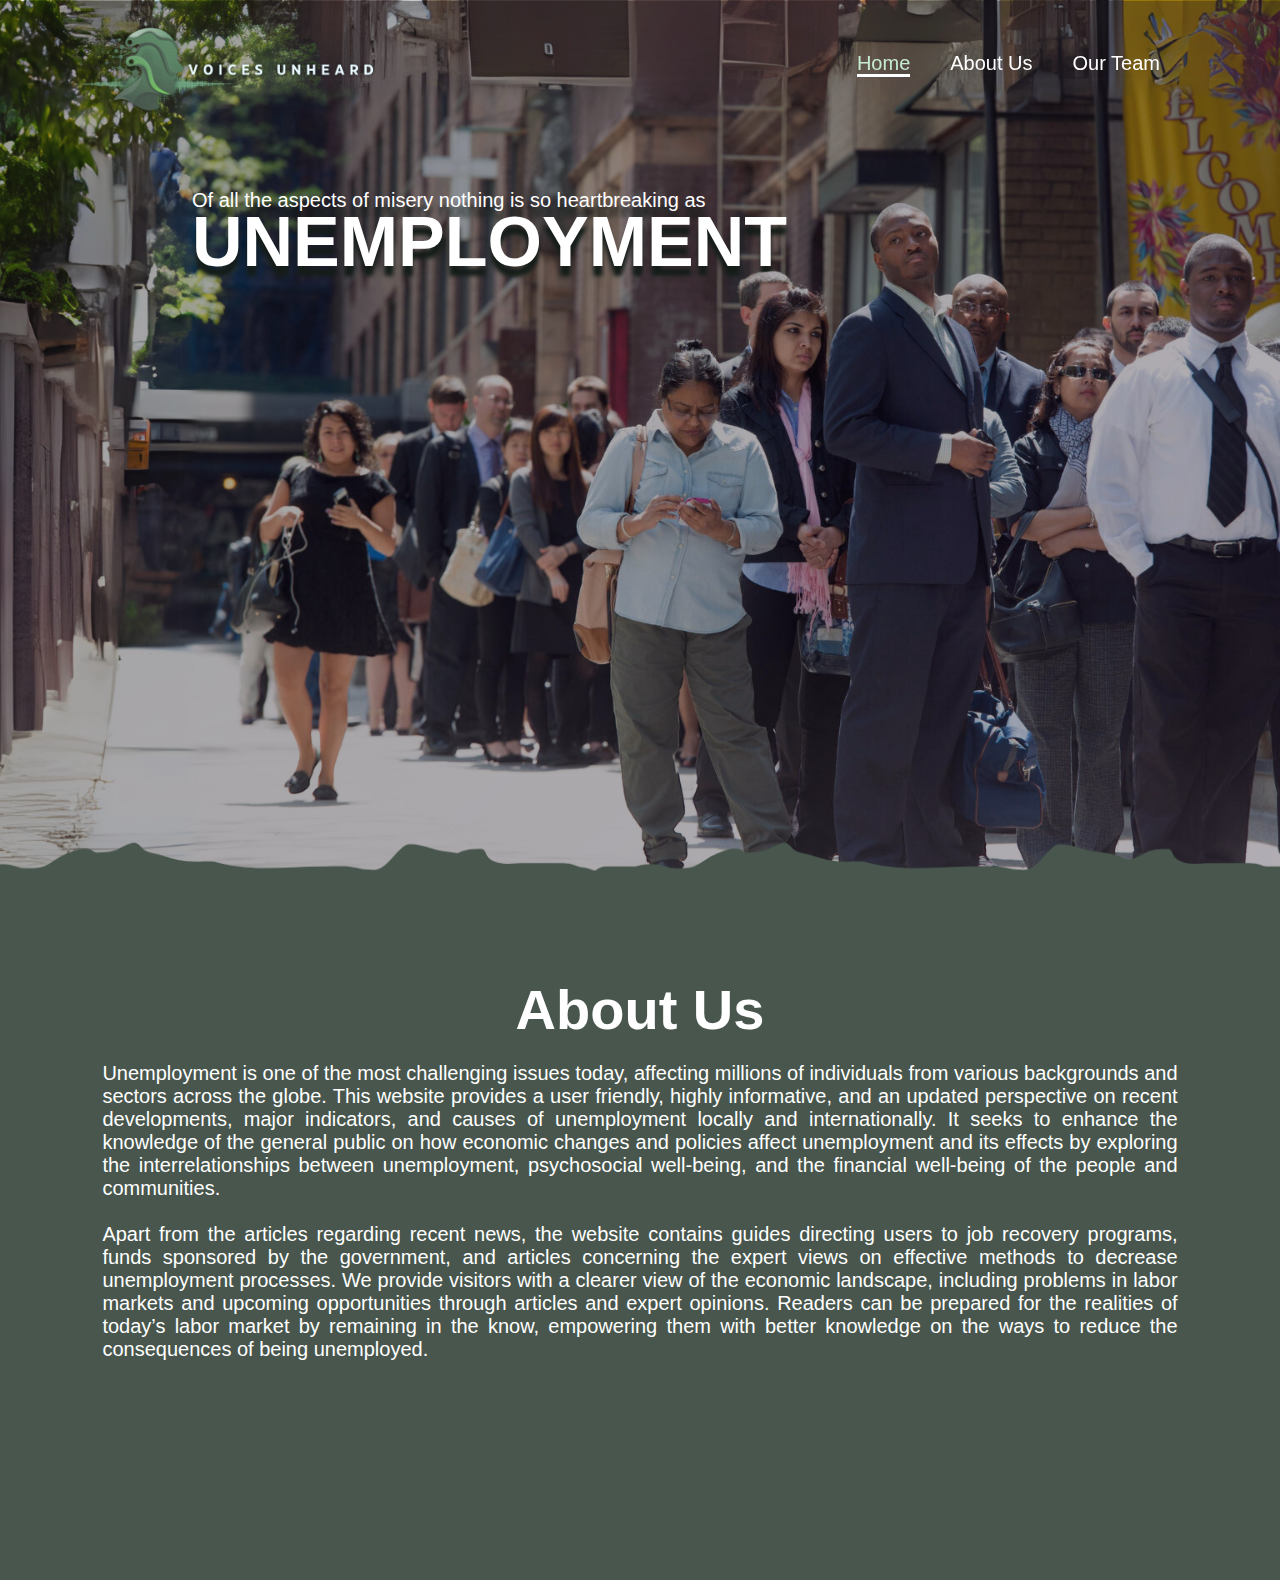
==== index.html @ 2bd2f0c0 "Add files via upload" ====
<!DOCTYPE html>
    <html>
        <head>
			<meta charset="UTF-8">
            <title>Voices Unheard</title>
            <link rel="stylesheet" type="text/css" href="style.css">
        </head>
        <body>
            <div class="container">
                <header class="header">
                    <a href="#">
                        <img class="logo" src="images/logo.png">
                    </a>
                    <nav class="navbar">
                        <ul>
                            <li><a class="active" href="#">Home</a></li>
                            <li><a href="#about">About Us</a></li>
                            <li><a href="#">Our Team</a></li>
                        </ul>
                    </nav>
                </header>
    
                <section class="home">
                    <img id="background" src="images/bg.png">
                    <img id="people" src="images/people.png">
                    <img id="overlay" src="images/overlay.png">
                    <p id="title-1">Of all the aspects of misery nothing is so 
                        heartbreaking as </p> <!-- by James Addams -->
                    <h1 id="title-2">UNEMPLOYMENT</h1>
                    
                    <img id="divider-1" src="images/divider.png">
                </section>
    
                <section id="about">
                    <div class="overview-text">
                        <h2>About Us</h2>
                            <div class="description">
                                <p>Unemployment is one of the most challenging issues today, affecting millions of individuals from various backgrounds 
                                    and sectors across the globe. This website provides a user friendly, highly informative, and an updated perspective 
                                    on recent developments, major indicators, and causes of unemployment locally and internationally. It seeks to enhance 
                                    the knowledge of the general public on how economic changes and policies affect unemployment and its effects by 
                                    exploring the interrelationships between unemployment, psychosocial well-being, and the financial well-being of the 
                                    people and communities.
                                    <br><br>
                                    Apart from the articles regarding recent news, the website contains guides directing users to job recovery programs, 
                                    funds sponsored by the government, and articles concerning the expert views on effective methods to decrease 
                                    unemployment processes. We provide visitors with a clearer view of the economic landscape, including problems in 
                                    labor markets and upcoming opportunities through articles and expert opinions. Readers can be prepared for the 
                                    realities of today’s labor market by remaining in the know, empowering them with better knowledge on the ways to 
                                    reduce the consequences of being unemployed.
                                </p>
                            </div>
                    </div>
                </section>
            </div>
        </body>
    </html>
---- style.css ----
*{
	margin: 0;
	padding: 0;
	box-sizing: border-box;
	font-family: "Poppins", sans-serif;
	scroll-behavior: smooth;

}

body{
	color:white;
	min-height: 100vh;
	background: #48564D;
}

/* HEADER + NAV*/
	.header{
		position: fixed;
		width: 100%;
		height: 13%;
		top: 0;
		left: 0;
		padding: 10px 120px 0px 70px;
		justify-content: space-between;
		display: flex;
		align-items: center;
		z-index:100;
	}
	
	.logo{
		padding: 25px 0px 0px 0px;
		float: left;
		height: 180px;
	}
	
	.navbar li{
		float: left;
		text-decoration: none;
		list-style-type: none;;
	}

	.navbar a{
		position: relative;
		margin-left: 40px;
		text-decoration: none;
		font-weight: 500;
		font-size: 20px;
		color:white;
	}
	
	.navbar a::before{
		content: '';
		position: absolute;
		top: 100%;
		width:0;
		height:3px;
		background: white;
		transition: .3s;
	}
	
	.navbar a:hover::before, a.active::before{
		width:100%;
	}
	
	.navbar a:hover, a.active, .navbar a:active{
		color: #c6ebd3
;
	}
	.home{
		position: relative;
		display: flex;
		justify-content: center;
		align-items: center;
	}

	section{
		min-height: 100vh;
	}

	section img{
		position: absolute;
		object-fit: cover;
		width: 100%;
		height: 100%;
		left: 0;
	}

	#people{
		z-index: 11;
	}

	#divider-1{
		z-index: 12;
		width:100%;
		top: 90.5%;
		height: 85%;

	}

	#title-1, #title-2{
		position: absolute;
		color: white;
		font-size: 20px;;
		animation: title linear;
		animation-timeline: scroll();
		left: 15%;
		top: 21%;
		z-index: 10;
		padding-right: 15%;
		text-shadow: 0 10px 4px rgb(21, 29, 25);
	}

	#title-2
	{
		font-size: 70px;;
		margin-top: 13px;
	}

	@keyframes title{
		to{
			transform: translateY(300px);
		}
	}

	#about{
		z-index: 13;
		position: relative;
		padding: 6% 8%;
		background: #48564D;
		min-height: auto;
	}

	#about h2{
		font-size: 3.5rem;
		text-align: center;
	}

	#about p{
		margin-top: 20px;
		text-align: justify;
		font-size: 20px;
		/* font-family: sans-serif; */
	}

	.button{
		background:#48564D;
		color:ghostwhite;
		border-radius: 25px;
		text-decoration: none;
		padding: .5rem 1rem;
		border: 2px solid #48564D;
		transition: all .3s ease;
		font-weight: 500;
	}

	.button:hover{
		background:#c6ebd3;
		color:#48564D;
		box-shadow: 4px 7px 4px rgb(21, 29, 25);
	}
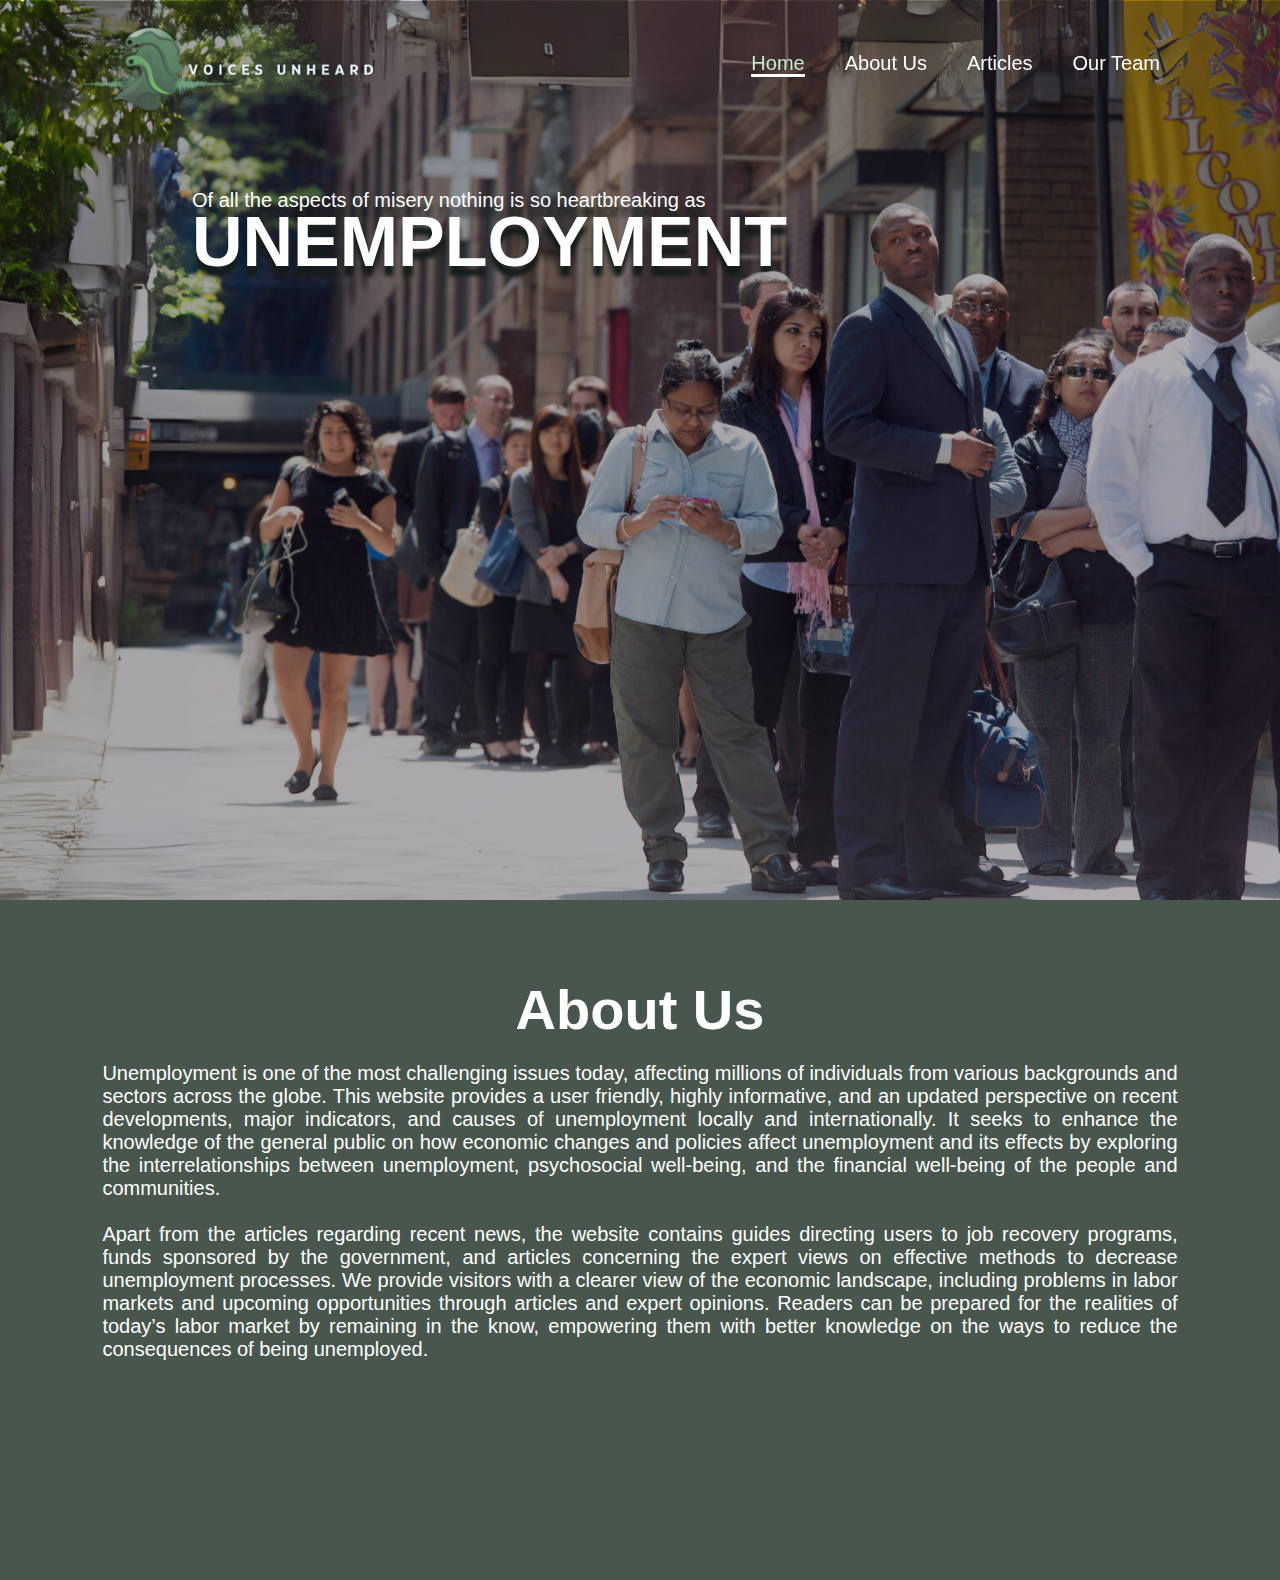
==== commit 5af8efe6: "Update index.html" ====
--- a/index.html
+++ b/index.html
@@ -2,11 +2,11 @@
     <html>
         <head>
 			<meta charset="UTF-8">
+            <meta name="viewport" content="width=device-width, initial-scale=1.0">
             <title>Voices Unheard</title>
             <link rel="stylesheet" type="text/css" href="style.css">
         </head>
         <body>
-            <div class="container">
                 <header class="header">
                     <a href="#">
                         <img class="logo" src="images/logo.png">
@@ -15,6 +15,7 @@
                         <ul>
                             <li><a class="active" href="#">Home</a></li>
                             <li><a href="#about">About Us</a></li>
+                            <li><a href="articles.html">Articles</a></li>
                             <li><a href="#">Our Team</a></li>
                         </ul>
                     </nav>
@@ -52,6 +53,5 @@
                             </div>
                     </div>
                 </section>
-            </div>
         </body>
     </html>
--- a/style.css
+++ b/style.css
@@ -62,10 +62,18 @@
 		width:100%;
 	}
 	
-	.navbar a:hover, a.active, .navbar a:active{
-		color: #c6ebd3
-;
+	.navbar a:hover, a.active{
+		color: #c6ebd3;
 	}
+
+	.navbar a:active{
+		background: white;
+		border-radius: 3px;
+		color: #48564D;
+		width: 20px;
+		height: 10px;
+	}
+
 	.home{
 		position: relative;
 		display: flex;
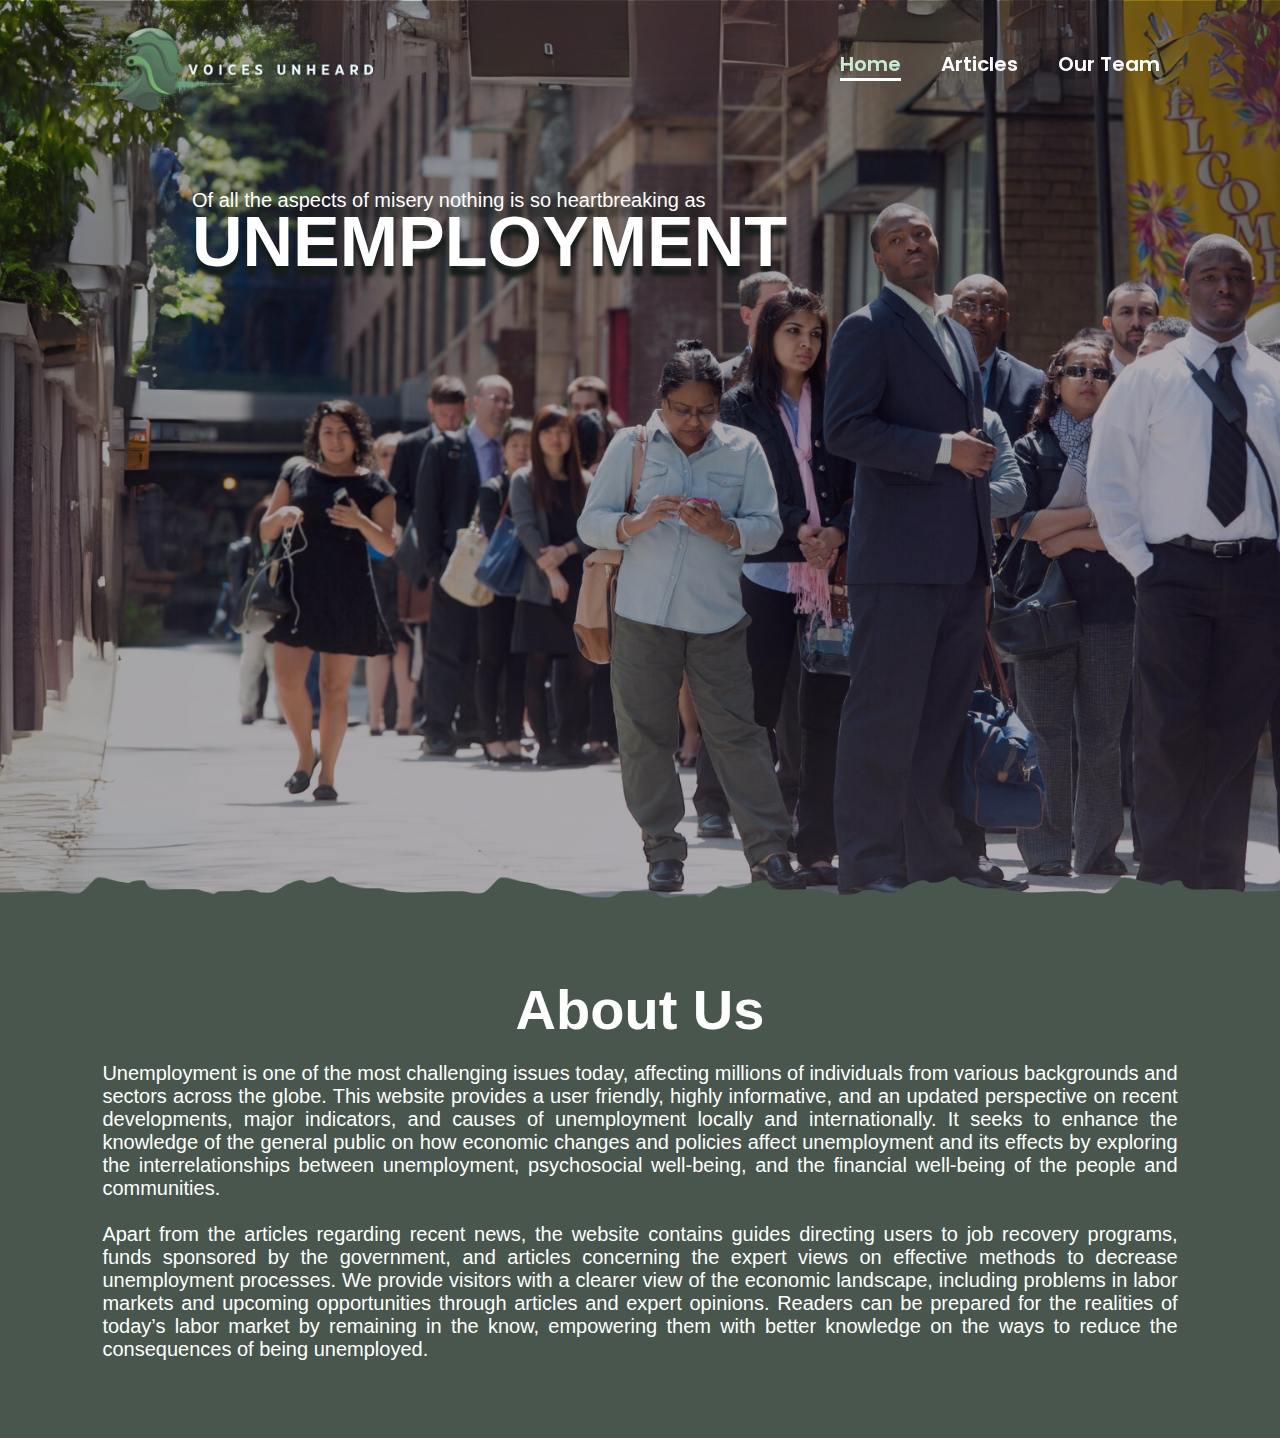
==== commit 09ac54dd: "Update index.html" ====
--- a/index.html
+++ b/index.html
@@ -1,7 +1,7 @@
 <!DOCTYPE html>
     <html>
         <head>
-			<meta charset="UTF-8">
+	    <meta charset="UTF-8">
             <meta name="viewport" content="width=device-width, initial-scale=1.0">
             <title>Voices Unheard</title>
             <link rel="stylesheet" type="text/css" href="style.css">
@@ -14,7 +14,6 @@
                     <nav class="navbar">
                         <ul>
                             <li><a class="active" href="#">Home</a></li>
-                            <li><a href="#about">About Us</a></li>
                             <li><a href="articles.html">Articles</a></li>
                             <li><a href="#">Our Team</a></li>
                         </ul>
--- a/style.css
+++ b/style.css
@@ -1,9 +1,11 @@
+@import url('https://fonts.googleapis.com/css2?family=Poppins:ital,wght@0,100;0,200;0,300;0,400;0,500;0,600;0,700;0,800;0,900;1,100;1,200;1,300;1,400;1,500;1,600;1,700;1,800;1,900&display=swap');
+
 *{
 	margin: 0;
 	padding: 0;
 	box-sizing: border-box;
-	font-family: "Poppins", sans-serif;
 	scroll-behavior: smooth;
+	font-family: sans-serif;
 
 }
 
@@ -13,7 +15,7 @@
 	background: #48564D;
 }
 
-/* HEADER + NAV*/
+/* HOME */
 	.header{
 		position: fixed;
 		width: 100%;
@@ -26,6 +28,10 @@
 		align-items: center;
 		z-index:100;
 	}
+
+	.article .header{
+		background: #48564D;
+	}
 	
 	.logo{
 		padding: 25px 0px 0px 0px;
@@ -43,8 +49,9 @@
 		position: relative;
 		margin-left: 40px;
 		text-decoration: none;
-		font-weight: 500;
+		font-weight: 550;
 		font-size: 20px;
+		font-family: 'Poppins', sans-serif;
 		color:white;
 	}
 	
@@ -63,7 +70,8 @@
 	}
 	
 	.navbar a:hover, a.active{
-		color: #c6ebd3;
+		color: #c6ebd3
+;
 	}
 
 	.navbar a:active{
@@ -73,7 +81,6 @@
 		width: 20px;
 		height: 10px;
 	}
-
 	.home{
 		position: relative;
 		display: flex;
@@ -97,12 +104,16 @@
 		z-index: 11;
 	}
 
-	#divider-1{
+	#divider-1, #divider-2{
 		z-index: 12;
-		width:100%;
-		top: 90.5%;
-		height: 85%;
-
+		width: 100%;
+		top: 90%;
+		height: 20%;
+	}
+
+	#divider-2{
+		top:1.5%;
+		position: fixed;
 	}
 
 	#title-1, #title-2{
@@ -147,7 +158,99 @@
 		margin-top: 20px;
 		text-align: justify;
 		font-size: 20px;
-		/* font-family: sans-serif; */
+	}
+
+
+	/* ARTICLE */
+
+	.top{
+		align-content: center;
+		position: absolute;
+		height: 100%;
+		left: 500px;
+		top: -50px;
+	}
+
+	.background{
+		width: 100%;
+		position: absolute;
+		z-index: 0;
+	}
+
+	#text{
+		font-size: 70px;
+	}
+
+	.card-holder{
+		padding-top: 20%;
+		padding-left: 5%;
+		position: absolute;
+	}
+
+	.title{
+		position: relative;
+		font-size: 30px;
+		text-shadow: 0 2px 8px rgba(61, 72, 67, 0.634) ;
+	}
+
+
+	#card1{
+		background-image: url(images/img1.jpg);
+	}
+
+	#card2{
+		background-image: url(images/img2.jpg);
+	}
+
+	#card3{
+		background-image: url(images/img3.jpg);
+	}
+
+	.card{
+		background-size: cover;
+		padding: 6.6rem 0 0;
+		max-width: 45ch;
+		margin-left: 2rem;
+		height: 450px;
+		overflow: hidden;
+		border-radius: 20px;
+		transition: transform .8s ease;
+		display: inline-block;
+		box-shadow: 0px 10px 30px -5px rgba(0,0,0,0.8);
+
+	}
+
+	.card:hover{
+		transform: scale(1.03) translateY(-30px);
+	}
+
+	.content{
+		padding: .2rem 1.5rem;
+		background: linear-gradient( hsl(0 0% 0% / 0),  hsl(0 0% 0% / .3) 10%, hsl(0 0% 0% / 1));
+		height: 22rem;
+		transform: translateY(51.5%);
+		transition: transform .9s ease;
+		
+	}
+
+
+	.card:hover .content, #card1:hover .content {
+		transform: translateY(0%);
+	}
+	
+	.body{
+		padding: 20px 0 25px 0;
+		text-align: justify;
+	}
+
+	.title::after{
+		content: "";
+		position: absolute;
+		height: 3px;
+		left: 0;
+		bottom: -2px;
+		width: 100%;
+		background: #48564D;
 	}
 
 	.button{
@@ -158,7 +261,8 @@
 		padding: .5rem 1rem;
 		border: 2px solid #48564D;
 		transition: all .3s ease;
-		font-weight: 500;
+		position: relative;
+		margin-left: 5px;
 	}
 
 	.button:hover{
@@ -167,3 +271,150 @@
 		box-shadow: 4px 7px 4px rgb(21, 29, 25);
 	}
 
+
+/*ARTICLES*/
+
+	#article1{
+		background-image: url(images/img1.jpg);
+	}
+
+	#article2{
+		background-image: url(images/img2.jpg);
+	}
+
+	#article3{
+		background-image: url(images/img3.jpg);
+	}
+
+	.article .opening{
+		background-repeat: no-repeat;
+		background-size: cover;
+	}
+
+	.gradient{
+		position: relative;
+		height: 60rem;
+		background: linear-gradient( hsl(138 9% 27% / 0),  hsl(138 9% 27% / .3) 0%, hsl(138 9% 27% / 1) 80%, #48564D);
+	}
+
+	.opening .title-{
+		position: absolute;
+		top: 18rem;
+		left: 7rem;
+		right: 20rem;
+		font-size: 45px;
+		text-shadow: 2px 7px 5px rgb(0, 0, 0);
+	}
+
+	.author{
+		margin-top: 10px;
+		font-size: 20px;
+	}
+
+	article p{
+		padding: 3rem 7rem 0 7rem;
+		font-size: 18px;
+		text-align: justify;
+	}
+
+	.article header, #divider-2{
+		position: absolute;
+	}
+
+	.imgright{
+		float: right;
+		margin: 10px 115px 10px 50px;
+		border-radius: 25px;
+		width: 40rem;
+	}
+
+	.imgleft{
+		float: left;
+		margin: 20px 50px 10px 115px;
+		border-radius: 25px;
+		width: 40rem;
+	}
+
+	.imgreference{
+		font-size: 10px;
+		width: 50rem;
+		text-align: left;
+		padding-left: 50px;
+		padding-right: 120px;
+		margin-bottom: 10px;
+	}
+
+	.imgreference a{
+		text-decoration: none;
+		color: white;
+	}
+
+	#left{
+		padding-left: 120px;
+		padding-right: 0;
+	}
+
+	.right{
+		width: 50rem;
+		float: right;
+	}
+
+	.left{
+		width: 50rem;
+		float: left;
+	}
+
+	#align{
+		max-width: 59rem;
+	}
+	
+	#child-img{
+		margin-top: 30px;
+	}
+
+	#pandemic{
+		height: 23rem;
+	}
+	.gradient-bottom{
+		padding-top: 10rem;
+		padding-left: 10rem;
+		background: linear-gradient( #48564D, hsl(138 9% 27% / 1) 20%, hsl(138 9% 27% / .3) 80%, hsl(138 9% 27% / 0));
+	}
+	.read-more {
+		height: 100vh;
+		background: url(images/busyroad.png);
+	}
+
+	#header{
+		padding-bottom: 40px;
+		font-size: 50px;
+	}
+
+	#space{
+		width: 30rem;
+	}
+
+	.reference{
+		padding-left: 10rem;
+		padding-top: 10rem;
+		height: 50vh;
+	}
+
+	.reference li{
+		font-size: 20px;
+		padding-bottom: 1rem;
+	}
+
+	.reference ol{
+		padding-left: 4rem;;
+	}
+
+	#reference-2nd{
+		height: 100vh;
+	}
+
+	.reference a{
+		text-decoration: none;
+		color: white;
+	}
+
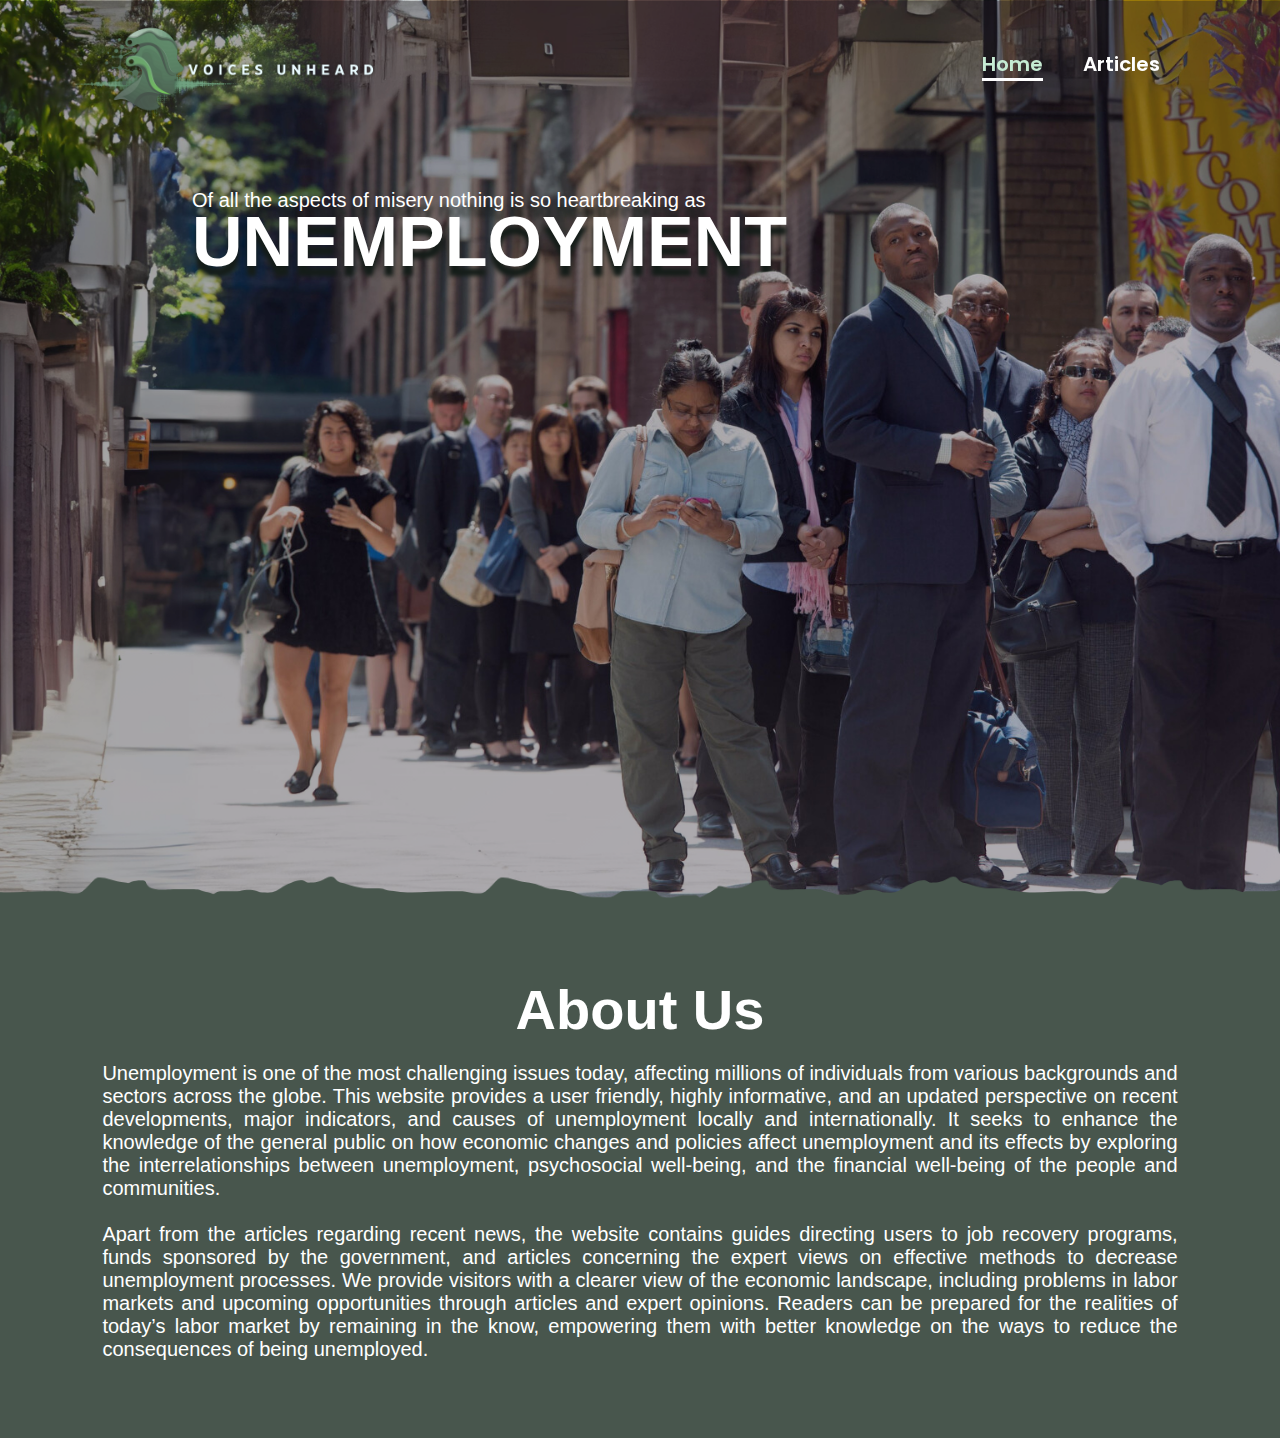
==== commit a0632802: "Update index.html" ====
--- a/index.html
+++ b/index.html
@@ -4,6 +4,7 @@
 	    <meta charset="UTF-8">
             <meta name="viewport" content="width=device-width, initial-scale=1.0">
             <title>Voices Unheard</title>
+	    <link rel="icon" type="image/png" href="images/icon.png?v=1.0">
             <link rel="stylesheet" type="text/css" href="style.css">
         </head>
         <body>
@@ -15,7 +16,6 @@
                         <ul>
                             <li><a class="active" href="#">Home</a></li>
                             <li><a href="articles.html">Articles</a></li>
-                            <li><a href="#">Our Team</a></li>
                         </ul>
                     </nav>
                 </header>
--- a/style.css
+++ b/style.css
@@ -6,6 +6,7 @@
 	box-sizing: border-box;
 	scroll-behavior: smooth;
 	font-family: sans-serif;
+	
 
 }
 
@@ -276,14 +277,17 @@
 
 	#article1{
 		background-image: url(images/img1.jpg);
+		background-attachment: fixed;
 	}
 
 	#article2{
 		background-image: url(images/img2.jpg);
+		background-attachment: fixed;
 	}
 
 	#article3{
 		background-image: url(images/img3.jpg);
+		background-attachment: fixed;
 	}
 
 	.article .opening{
@@ -383,6 +387,7 @@
 	.read-more {
 		height: 100vh;
 		background: url(images/busyroad.png);
+		background-attachment: fixed;
 	}
 
 	#header{
@@ -397,7 +402,7 @@
 	.reference{
 		padding-left: 10rem;
 		padding-top: 10rem;
-		height: 50vh;
+		min-height: 0;
 	}
 
 	.reference li{
@@ -405,6 +410,11 @@
 		padding-bottom: 1rem;
 	}
 
+	.reference a{
+		text-decoration: none;
+		color: white;
+	}
+
 	.reference ol{
 		padding-left: 4rem;;
 	}
@@ -413,8 +423,15 @@
 		height: 100vh;
 	}
 
-	.reference a{
-		text-decoration: none;
-		color: white;
-	}
-
+	.highlight{
+		text-decoration: none;
+		color:white;
+	}
+
+	.highlight:hover, .link:hover{
+		color:#c6ebd3;
+	}
+
+	.link:hover{
+		text-decoration: underline;
+	}
